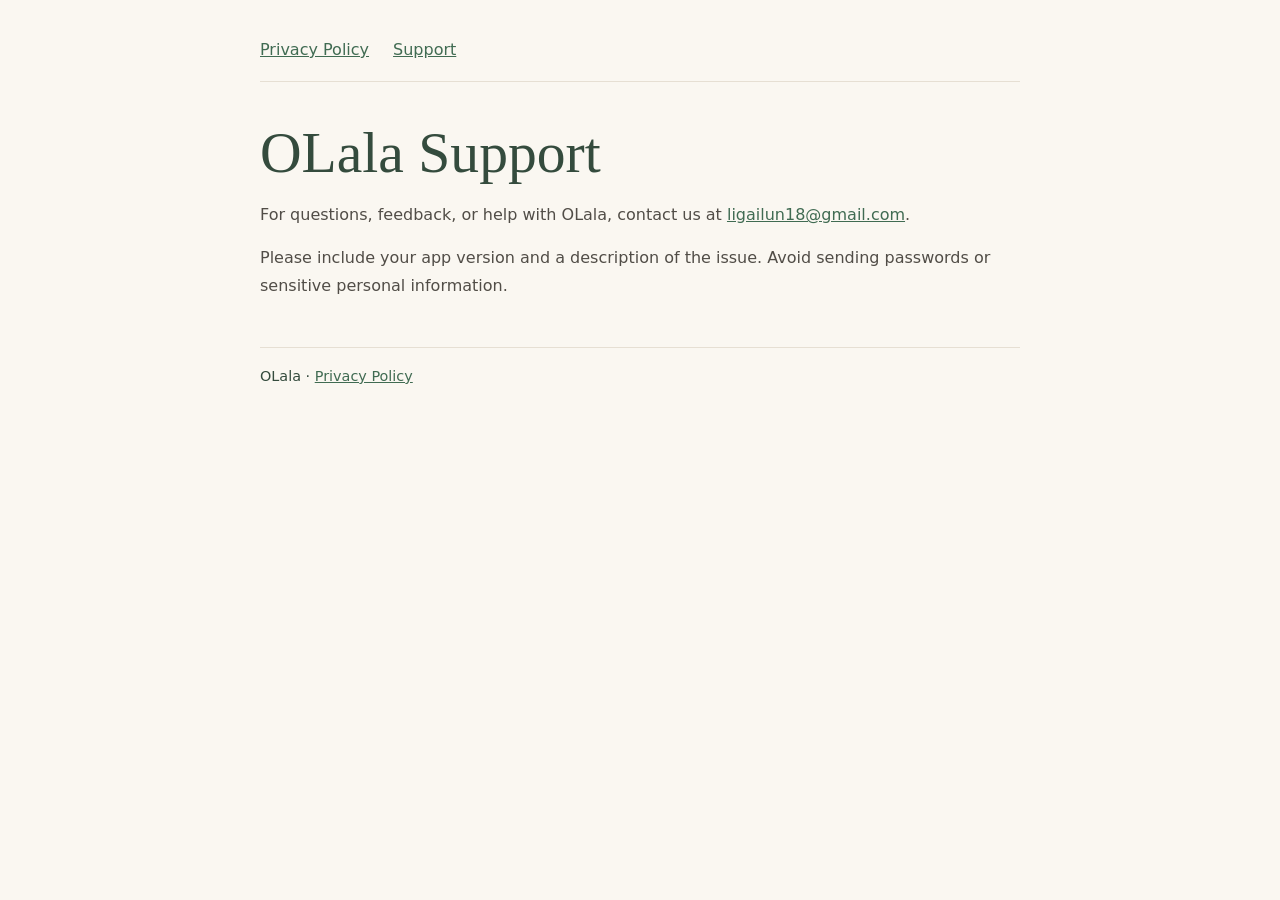
==== support.html @ 6e8d35db "Add OLala privacy and support pages" ====
<!doctype html>
<html lang="en"><head><meta charset="utf-8"><meta name="viewport" content="width=device-width,initial-scale=1"><title>Support | OLala</title><link rel="stylesheet" href="style.css"></head>
<body><header><nav aria-label="Site navigation"><a href="privacy.html">Privacy Policy</a><a href="support.html">Support</a></nav></header><main><h1>OLala Support</h1><p>For questions, feedback, or help with OLala, contact us at <a href="mailto:ligailun18@gmail.com">ligailun18@gmail.com</a>.</p><p>Please include your app version and a description of the issue. Avoid sending passwords or sensitive personal information.</p></main><footer>OLala · <a href="privacy.html">Privacy Policy</a></footer></body></html>
---- style.css ----
:root{font-family:system-ui,-apple-system,sans-serif;color:#344b3d;background:#faf7f1;line-height:1.7}body{max-width:760px;margin:auto;padding:36px 24px 60px}header{border-bottom:1px solid #e6dfd3;margin-bottom:36px;padding-bottom:18px}nav{display:flex;gap:24px;flex-wrap:wrap}a{color:#406b52}h1{font-family:Georgia,serif;font-weight:400;font-size:clamp(2.4rem,7vw,3.6rem);line-height:1.12;margin-bottom:8px}h2{font-size:1.15rem;margin-top:32px}p{color:#514d47}footer{margin-top:48px;border-top:1px solid #e6dfd3;padding-top:16px;font-size:.9rem}
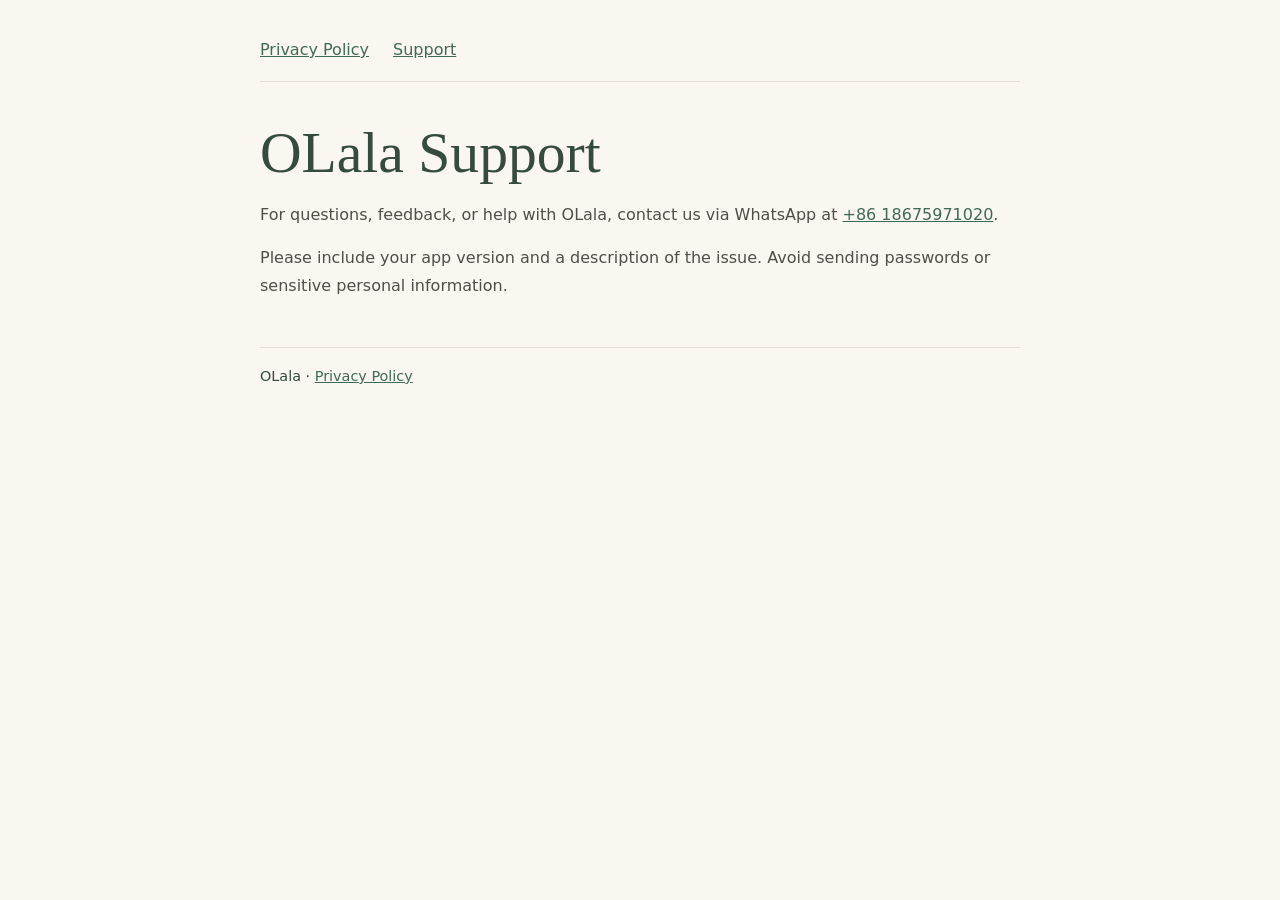
==== commit 496d0e7e: "Update OLala privacy and support information" ====
--- a/support.html
+++ b/support.html
@@ -1,3 +1,3 @@
 <!doctype html>
 <html lang="en"><head><meta charset="utf-8"><meta name="viewport" content="width=device-width,initial-scale=1"><title>Support | OLala</title><link rel="stylesheet" href="style.css"></head>
-<body><header><nav aria-label="Site navigation"><a href="privacy.html">Privacy Policy</a><a href="support.html">Support</a></nav></header><main><h1>OLala Support</h1><p>For questions, feedback, or help with OLala, contact us at <a href="mailto:ligailun18@gmail.com">ligailun18@gmail.com</a>.</p><p>Please include your app version and a description of the issue. Avoid sending passwords or sensitive personal information.</p></main><footer>OLala · <a href="privacy.html">Privacy Policy</a></footer></body></html>
+<body><header><nav aria-label="Site navigation"><a href="privacy.html">Privacy Policy</a><a href="support.html">Support</a></nav></header><main><h1>OLala Support</h1><p>For questions, feedback, or help with OLala, contact us via WhatsApp at <a href="https://wa.me/8618675971020">+86 18675971020</a>.</p><p>Please include your app version and a description of the issue. Avoid sending passwords or sensitive personal information.</p></main><footer>OLala · <a href="privacy.html">Privacy Policy</a></footer></body></html>
